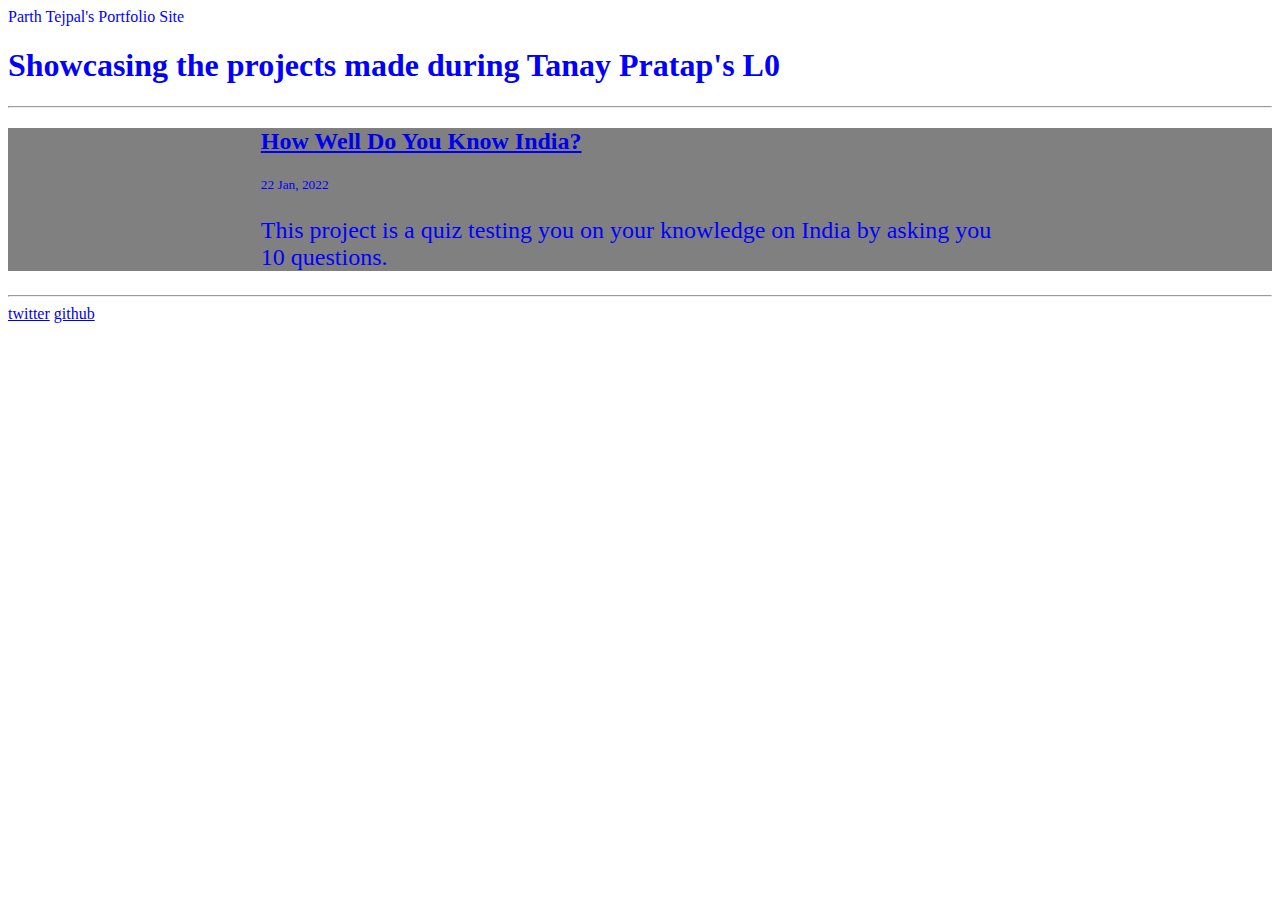
==== index.html @ b60c9ea2 "initial commit" ====
<!DOCTYPE html>
<html lang="en">
<head>
    <meta charset="UTF-8">
    <meta http-equiv="X-UA-Compatible" content="IE=edge">
    <meta name="viewport" content="width=device-width, initial-scale=1.0">
    <title>PortFolioSiteL0</title>
    <link href="styles.css" rel="stylesheet"/>
</head>
<body>
    <nav>Parth Tejpal's Portfolio Site</nav>
    <h1>Showcasing the projects made during Tanay Pratap's L0</h1>
    <hr>
    <section class="project">
        <h2><a href="https://replit.com/@ParthTejpal/HowWellDoYouIndia?embed=1&output=1"> How Well Do You Know India? </a></h2>
        <small>22 Jan, 2022</small>
        <p>This project is a quiz testing you on your knowledge on India by asking you 10 questions. </p>
    </section>
    <hr>
    <footer>
        <a href="https://twitter.com/ParthTejpal">twitter</a>
        <a href="https://github.com/Parth86">github</a>
    </footer>
</body>
</html>
---- styles.css ----
body {
    color: blue;
}
.project {
    background-color:gray;
    padding-left: 20%;
    padding-right: 20%;
}
p {
    font-size:1.5rem
}
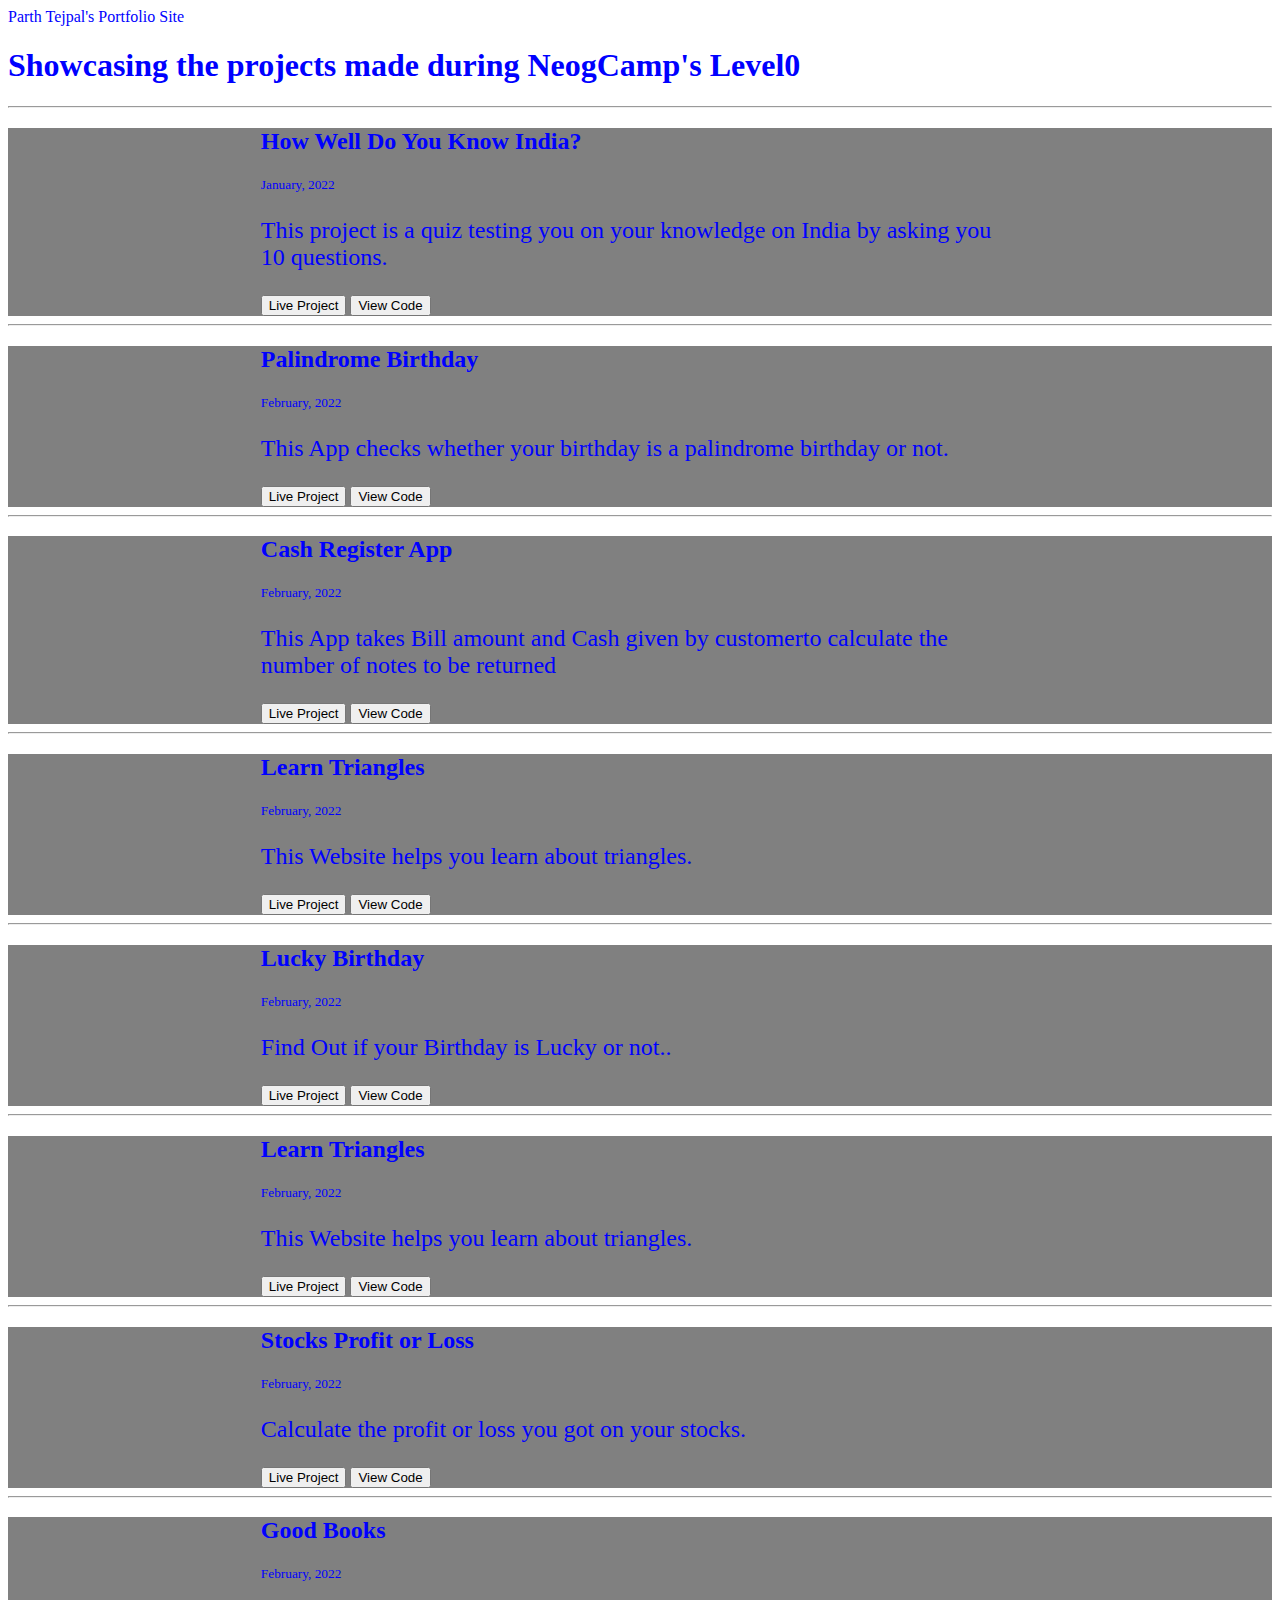
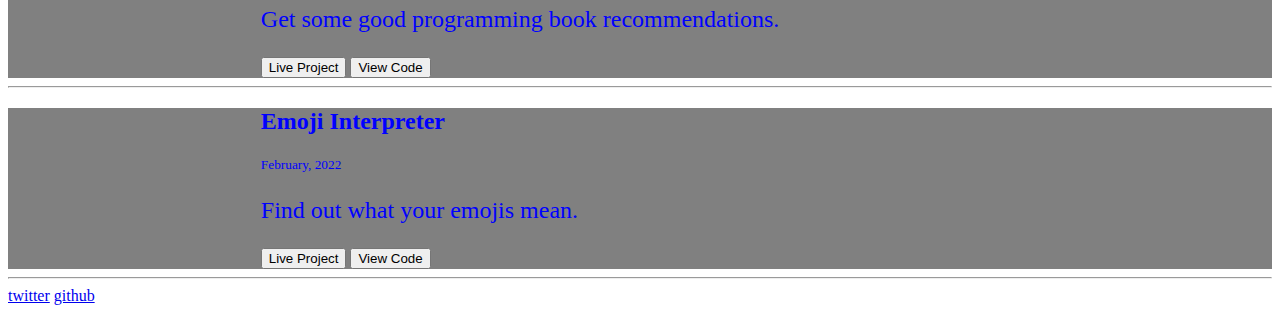
==== commit 4214fd04: "commit 1" ====
--- a/index.html
+++ b/index.html
@@ -9,14 +9,71 @@
 </head>
 <body>
     <nav>Parth Tejpal's Portfolio Site</nav>
-    <h1>Showcasing the projects made during Tanay Pratap's L0</h1>
+    <h1>Showcasing the projects made during NeogCamp's Level0</h1>
     <hr>
     <section class="project">
-        <h2><a href="https://replit.com/@ParthTejpal/HowWellDoYouIndia?embed=1&output=1"> How Well Do You Know India? </a></h2>
-        <small>22 Jan, 2022</small>
+        <h2> How Well Do You Know India?</h2>
+        <small>January, 2022</small>
         <p>This project is a quiz testing you on your knowledge on India by asking you 10 questions. </p>
-    </section>
-    <hr>
+        <a href="https://replit.com/@ParthTejpal/HowWellDoYouIndia?embed=1&output=1"><button>Live Project</button></a>
+        <button>View Code</button>
+    </section><hr />
+    <section class="project">
+        <h2>Palindrome Birthday</h2>
+        <small>February, 2022</small>
+        <p>This App checks whether your birthday is a palindrome birthday or not. </p>
+        <a href="https://parth86.github.io/PalindromeBirthdaysL0/"><button>Live Project</button></a>
+        <a href="https://github.com/Parth86/PalindromeBirthdaysL0"><button>View Code</button></a>
+    </section><hr>
+    <section class="project">
+        <h2>Cash Register App</h2>
+        <small>February, 2022</small>
+        <p>This App takes Bill amount and Cash given by customerto calculate the number of notes to be returned</p>
+        <a href="parth86.github.io/cashregisterappl0/"><button>Live Project</button></a>
+        <a href="https://github.com/Parth86/CashRegisterAppL0"><button>View Code</button></a>
+    </section><hr>
+    <section class="project">
+        <h2>Learn Triangles</h2>
+        <small>February, 2022</small>
+        <p>This Website helps you learn about triangles.</p>
+        <a href="funwithtrianglesl0.parthtejpal.repl.co/"><button>Live Project</button></a>
+        <a href="https://github.com/Parth86/FunWithTrianglesL0"><button>View Code</button></a>
+    </section><hr>
+    <section class="project">
+        <h2>Lucky Birthday</h2>
+        <small>February, 2022</small>
+        <p>Find Out if your Birthday is Lucky or not..</p>
+        <a href="luckybirthdayl0.parthtejpal.repl.co"><button>Live Project</button></a>
+        <a href="https://github.com/Parth86/LuckyBirthdayL0"><button>View Code</button></a>
+    </section><hr>
+    <section class="project">
+        <h2>Learn Triangles</h2>
+        <small>February, 2022</small>
+        <p>This Website helps you learn about triangles.</p>
+        <a href="https://funwithtrianglesl0.parthtejpal.repl.co/"><button>Live Project</button></a>
+        <a href="https://github.com/Parth86/FunWithTrianglesL0"><button>View Code</button></a>
+    </section><hr>
+    <section class="project">
+        <h2>Stocks Profit or Loss</h2>
+        <small>February, 2022</small>
+        <p>Calculate the profit or loss you got on your stocks.</p>
+        <a href="https://parth86.github.io/ProfitLossStocksL0/"><button>Live Project</button></a>
+        <a href="https://github.com/Parth86/ProfitLossStocksL0"><button>View Code</button></a>
+    </section><hr>
+    <section class="project">
+        <h2>Good Books</h2>
+        <small>February, 2022</small>
+        <p>Get some good programming book recommendations.</p>
+        <a href="https://yr9nv.csb.app/"><button>Live Project</button></a>
+        <a href="https://github.com/Parth86/GoodBooksReactL0"><button>View Code</button></a>
+    </section><hr>
+    <section class="project">
+        <h2>Emoji Interpreter</h2>
+        <small>February, 2022</small>
+        <p>Find out what your emojis mean.</p>
+        <a href="https://7w1sg.csb.app/"><button>Live Project</button></a>
+        <a href="https://codesandbox.io/s/admiring-platform-7w1sg?file=/src/App.js"><button>View Code</button></a>
+    </section><hr>
     <footer>
         <a href="https://twitter.com/ParthTejpal">twitter</a>
         <a href="https://github.com/Parth86">github</a>
--- a/styles.css
+++ b/styles.css
@@ -8,4 +8,7 @@
 }
 p {
     font-size:1.5rem
+}
+button {
+    cursor: pointer;
 }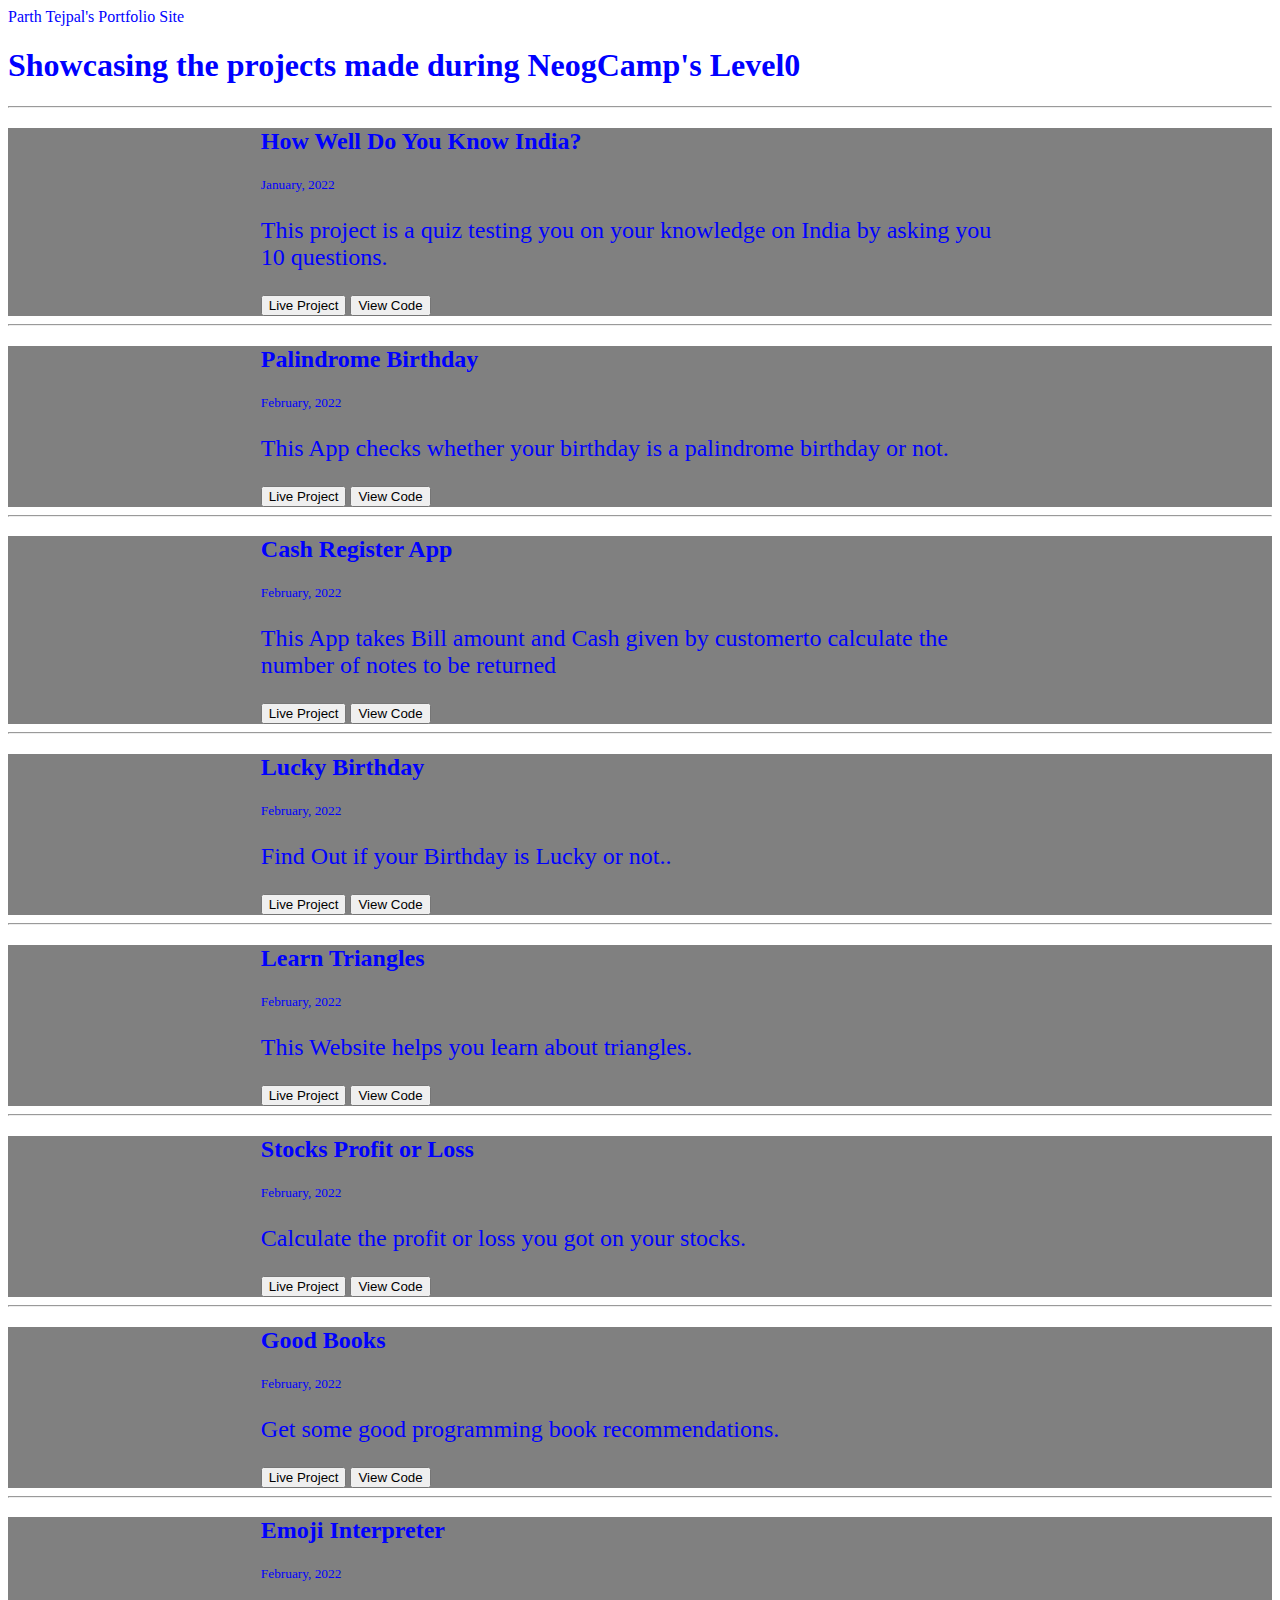
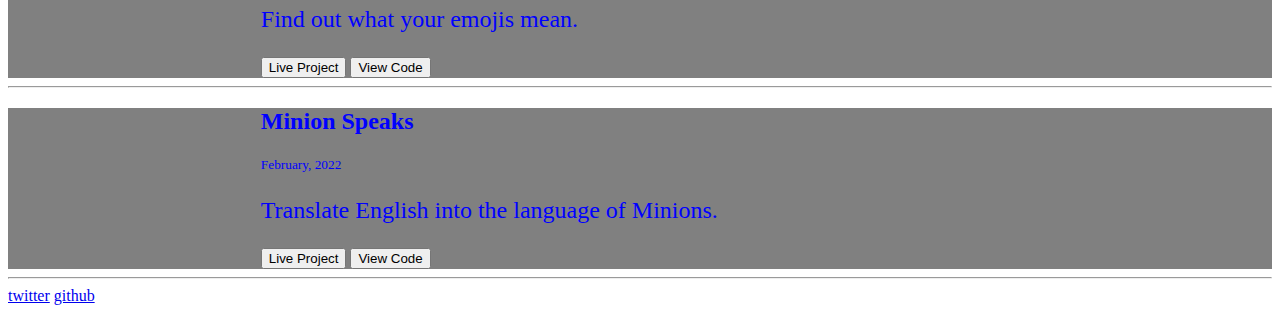
==== commit b53e1bd5: "added Minion Speaks" ====
--- a/index.html
+++ b/index.html
@@ -29,21 +29,14 @@
         <h2>Cash Register App</h2>
         <small>February, 2022</small>
         <p>This App takes Bill amount and Cash given by customerto calculate the number of notes to be returned</p>
-        <a href="parth86.github.io/cashregisterappl0/"><button>Live Project</button></a>
+        <a href="https://parth86.github.io/CashRegisterAppL0/"><button>Live Project</button></a>
         <a href="https://github.com/Parth86/CashRegisterAppL0"><button>View Code</button></a>
-    </section><hr>
-    <section class="project">
-        <h2>Learn Triangles</h2>
-        <small>February, 2022</small>
-        <p>This Website helps you learn about triangles.</p>
-        <a href="funwithtrianglesl0.parthtejpal.repl.co/"><button>Live Project</button></a>
-        <a href="https://github.com/Parth86/FunWithTrianglesL0"><button>View Code</button></a>
     </section><hr>
     <section class="project">
         <h2>Lucky Birthday</h2>
         <small>February, 2022</small>
         <p>Find Out if your Birthday is Lucky or not..</p>
-        <a href="luckybirthdayl0.parthtejpal.repl.co"><button>Live Project</button></a>
+        <a href="https://luckybirthdayl0.parthtejpal.repl.co"><button>Live Project</button></a>
         <a href="https://github.com/Parth86/LuckyBirthdayL0"><button>View Code</button></a>
     </section><hr>
     <section class="project">
@@ -74,6 +67,13 @@
         <a href="https://7w1sg.csb.app/"><button>Live Project</button></a>
         <a href="https://codesandbox.io/s/admiring-platform-7w1sg?file=/src/App.js"><button>View Code</button></a>
     </section><hr>
+    <section class="project">
+        <h2>Minion Speaks</h2>
+        <small>February, 2022</small>
+        <p>Translate English into the language of Minions.</p>
+        <a href="https://parth86.github.io/MinionSpeakL0/"><button>Live Project</button></a>
+        <a href="https://github.com/Parth86/MinionSpeakL0"><button>View Code</button></a>
+    </section><hr>
     <footer>
         <a href="https://twitter.com/ParthTejpal">twitter</a>
         <a href="https://github.com/Parth86">github</a>
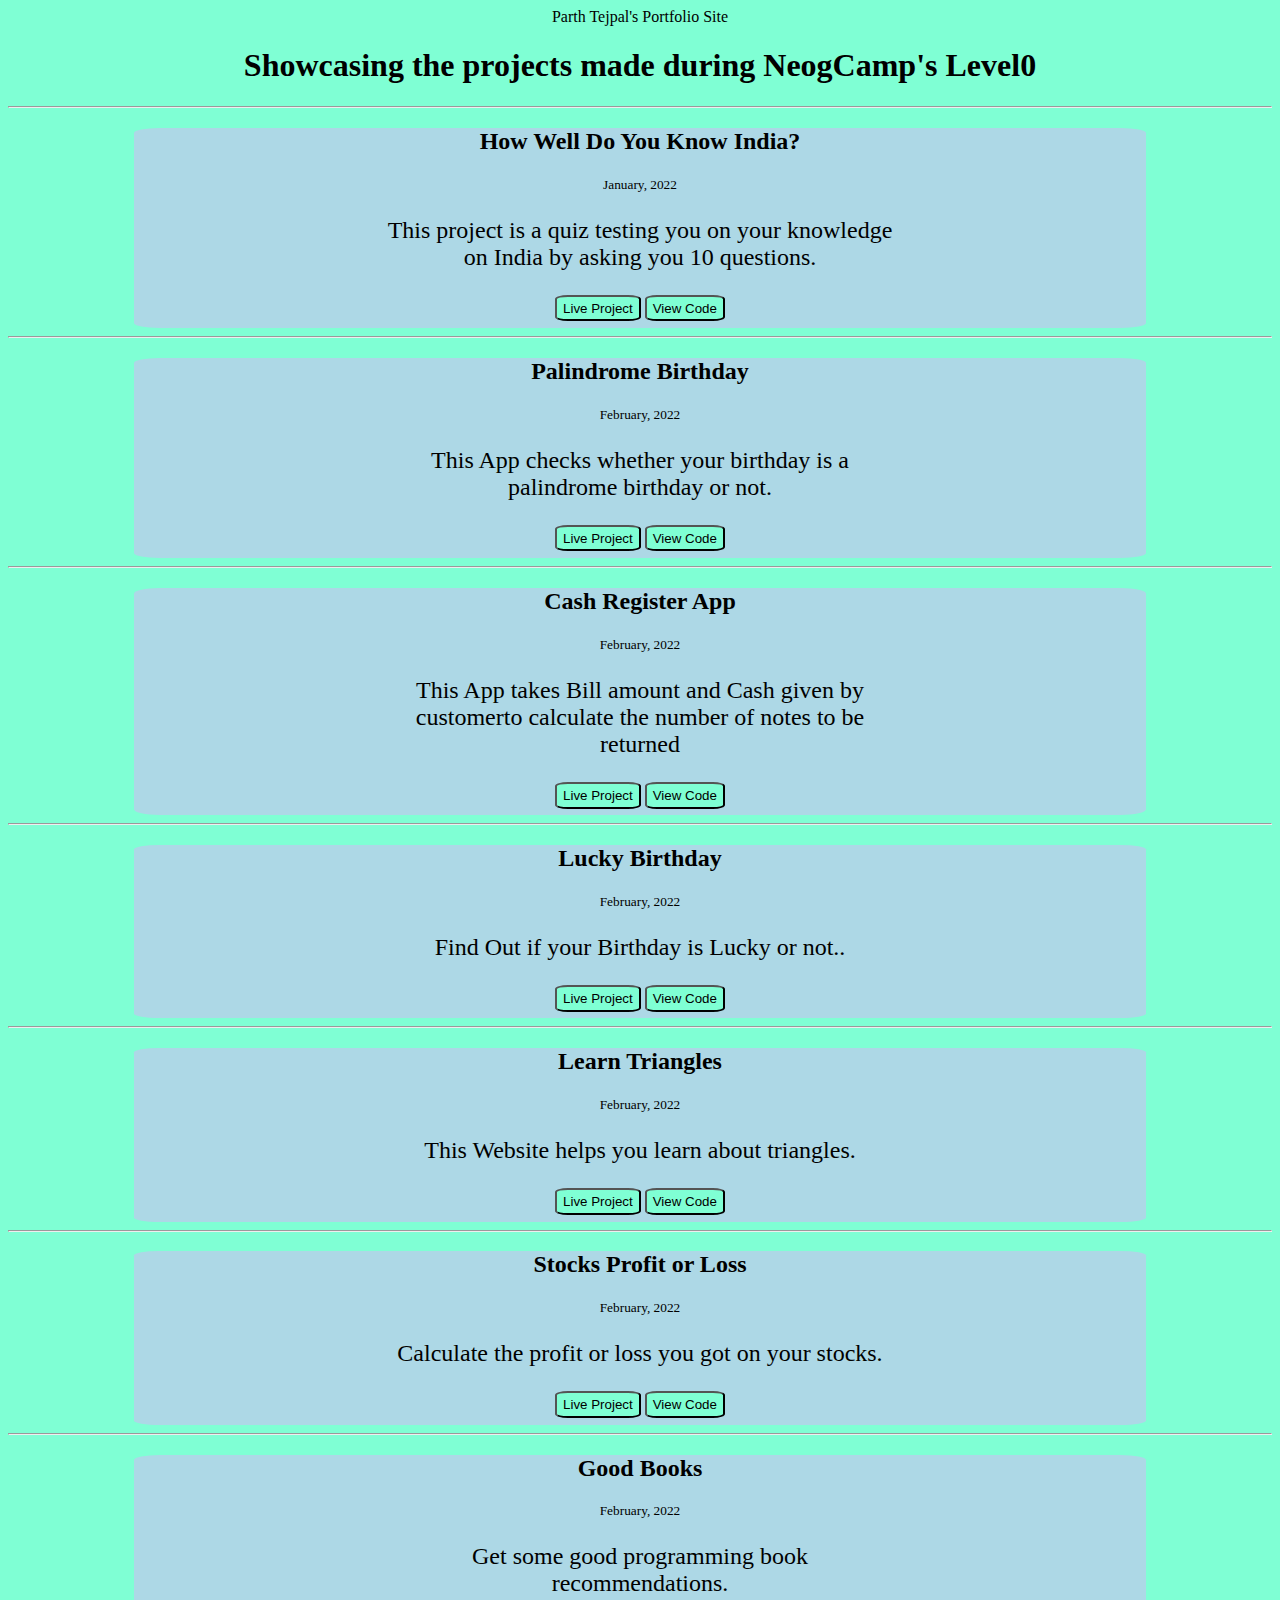
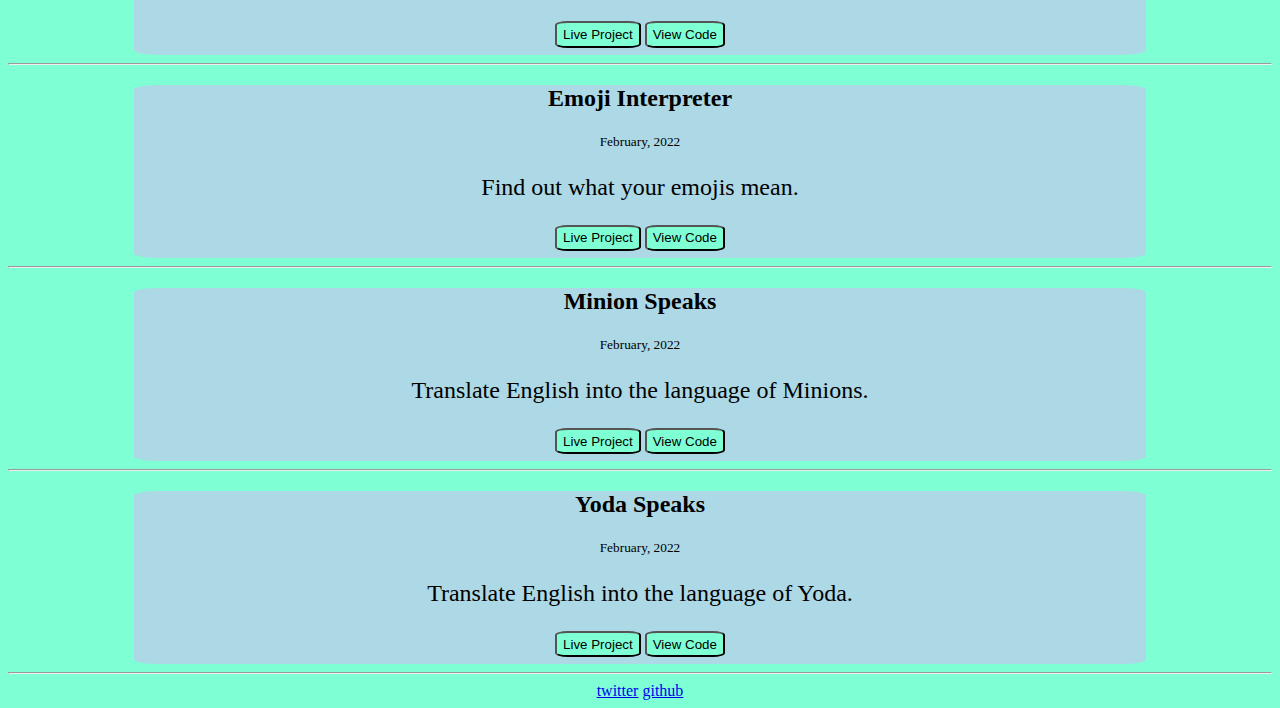
==== commit 04f84fa1: "added yoda speak" ====
--- a/index.html
+++ b/index.html
@@ -73,6 +73,13 @@
         <p>Translate English into the language of Minions.</p>
         <a href="https://parth86.github.io/MinionSpeakL0/"><button>Live Project</button></a>
         <a href="https://github.com/Parth86/MinionSpeakL0"><button>View Code</button></a>
+    </section><hr />
+    <section class="project">
+        <h2>Yoda Speaks</h2>
+        <small>February, 2022</small>
+        <p>Translate English into the language of Yoda.</p>
+        <a href="https://github.com/Parth86/YodaSpeak"><button>Live Project</button></a>
+        <a href="https://parth86.github.io/YodaSpeak/"><button>View Code</button></a>
     </section><hr>
     <footer>
         <a href="https://twitter.com/ParthTejpal">twitter</a>
--- a/styles.css
+++ b/styles.css
@@ -1,14 +1,22 @@
 body {
-    color: blue;
+    text-align: center;
+    background-color: aquamarine;
 }
 .project {
-    background-color:gray;
+    background-color:lightblue;
     padding-left: 20%;
     padding-right: 20%;
+    width: 40%;
+    margin: auto;
+    border-radius: 2.5%;
 }
 p {
     font-size:1.5rem
 }
 button {
     cursor: pointer;
+    border-radius: 15%;
+    background-color: aquamarine;
+    margin-bottom: 0.5em;
+    height: 2em;
 }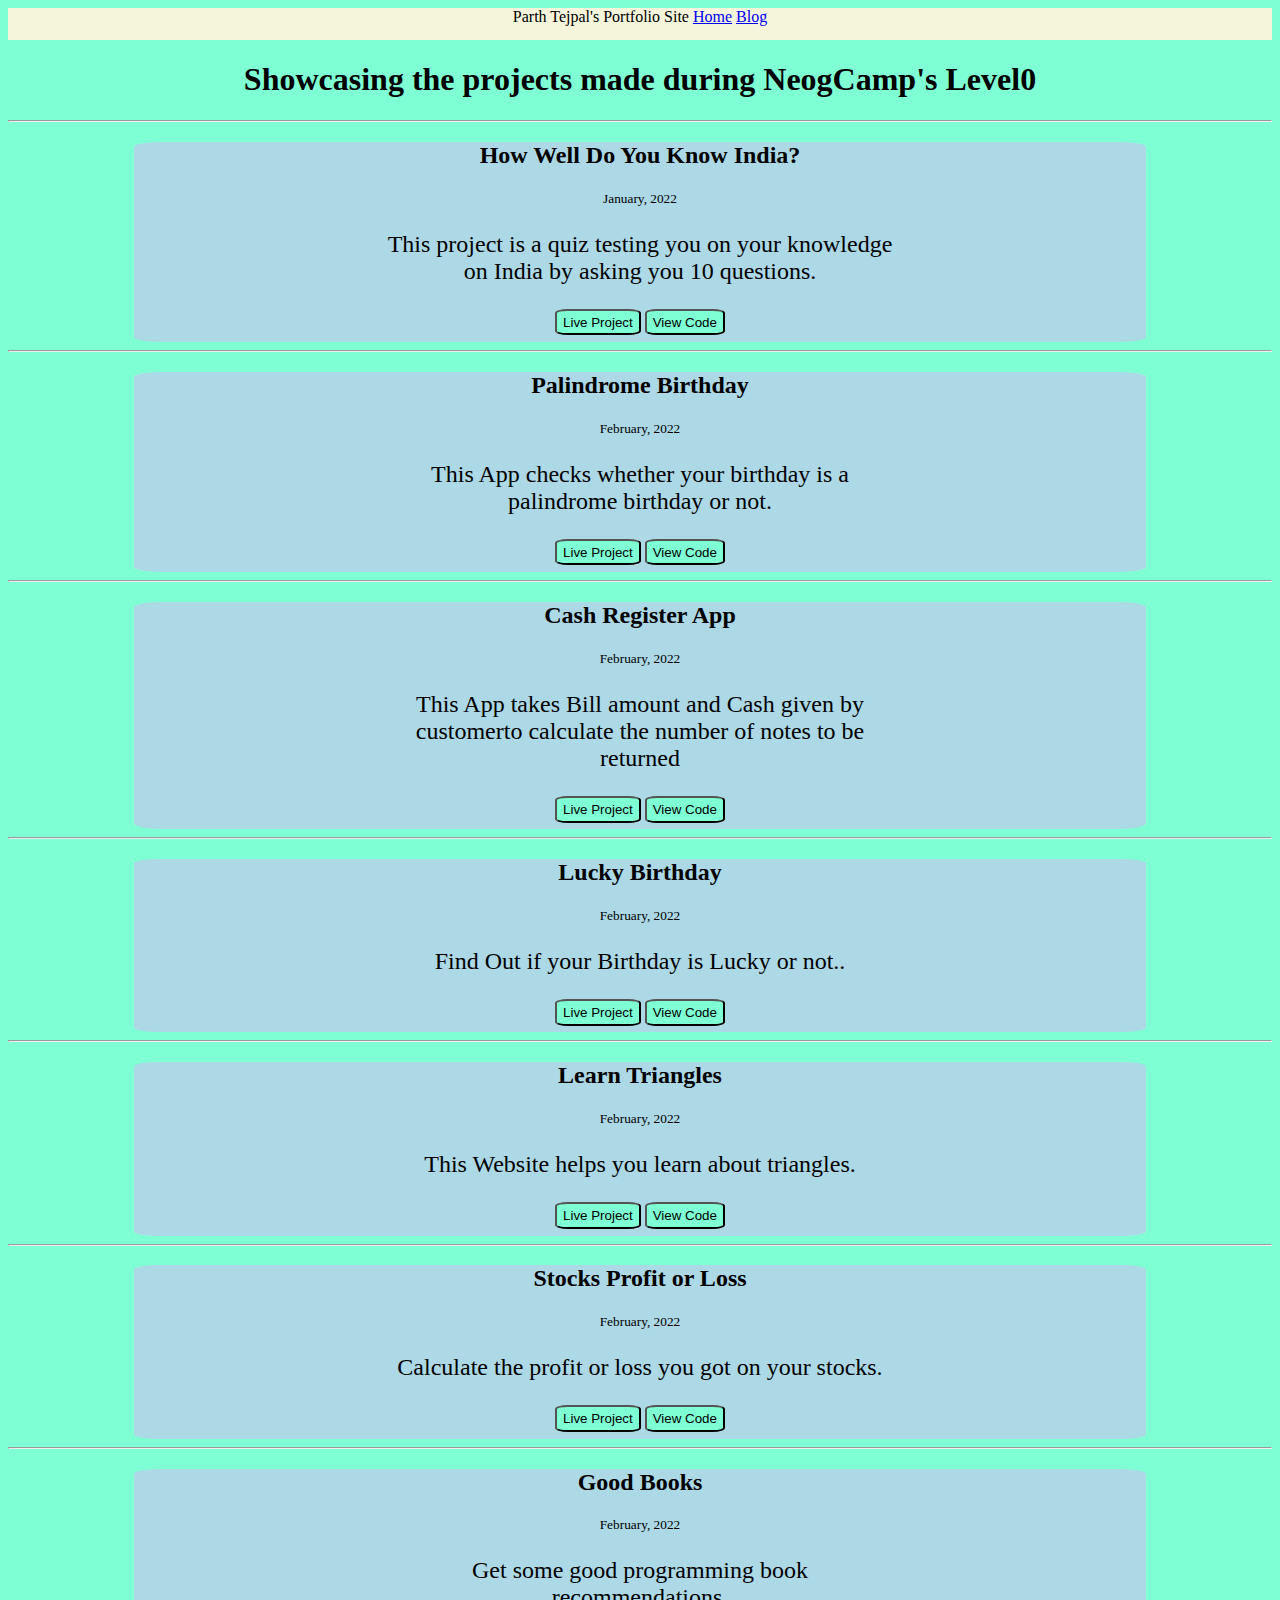
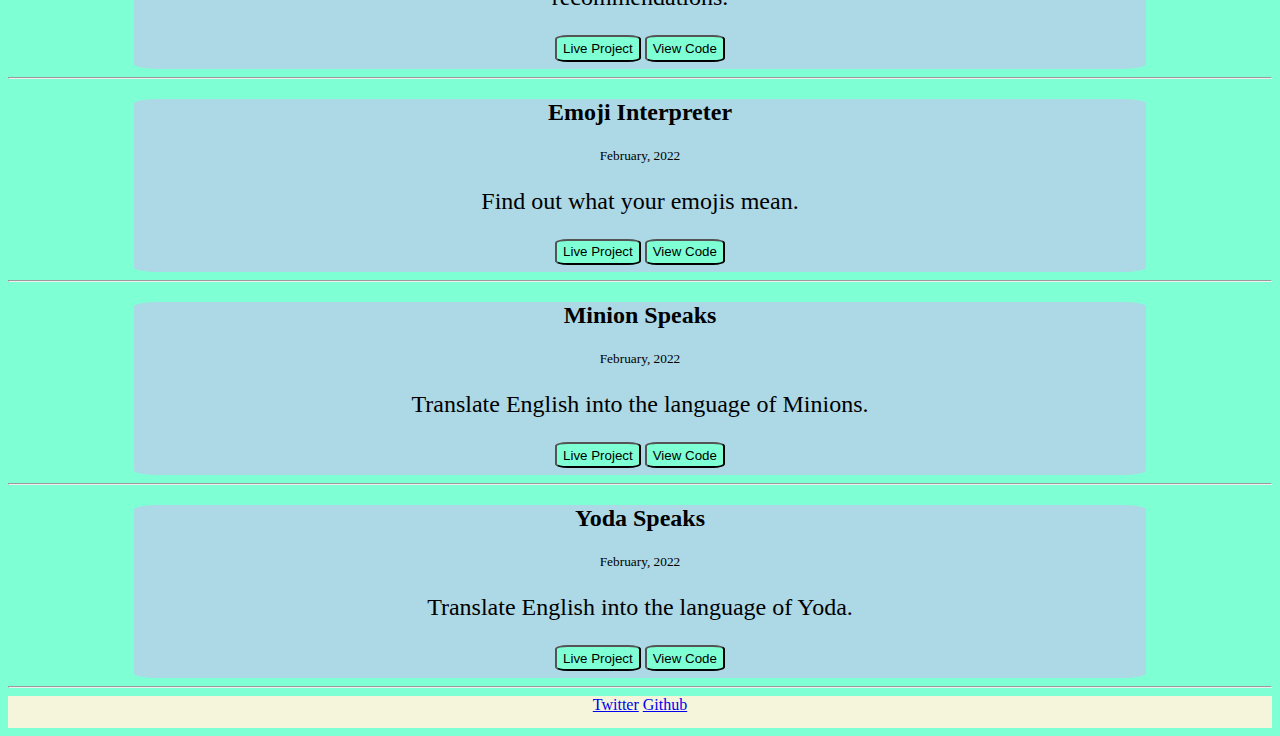
==== commit 3f87643e: "added dummy blog" ====
--- a/index.html
+++ b/index.html
@@ -8,7 +8,10 @@
     <link href="styles.css" rel="stylesheet"/>
 </head>
 <body>
-    <nav>Parth Tejpal's Portfolio Site</nav>
+    <nav>Parth Tejpal's Portfolio Site
+        <a href="index.html">Home</a>
+        <a href="blog/index .html">Blog</a>
+    </nav>
     <h1>Showcasing the projects made during NeogCamp's Level0</h1>
     <hr>
     <section class="project">
@@ -82,8 +85,8 @@
         <a href="https://parth86.github.io/YodaSpeak/"><button>View Code</button></a>
     </section><hr>
     <footer>
-        <a href="https://twitter.com/ParthTejpal">twitter</a>
-        <a href="https://github.com/Parth86">github</a>
+        <a href="https://twitter.com/ParthTejpal">Twitter</a>
+        <a href="https://github.com/Parth86">Github</a>
     </footer>
 </body>
 </html>--- a/styles.css
+++ b/styles.css
@@ -19,4 +19,12 @@
     background-color: aquamarine;
     margin-bottom: 0.5em;
     height: 2em;
+}
+nav {
+    background-color: beige;
+    height: 2em;
+}
+footer {
+    background-color: beige;
+    height: 2em;
 }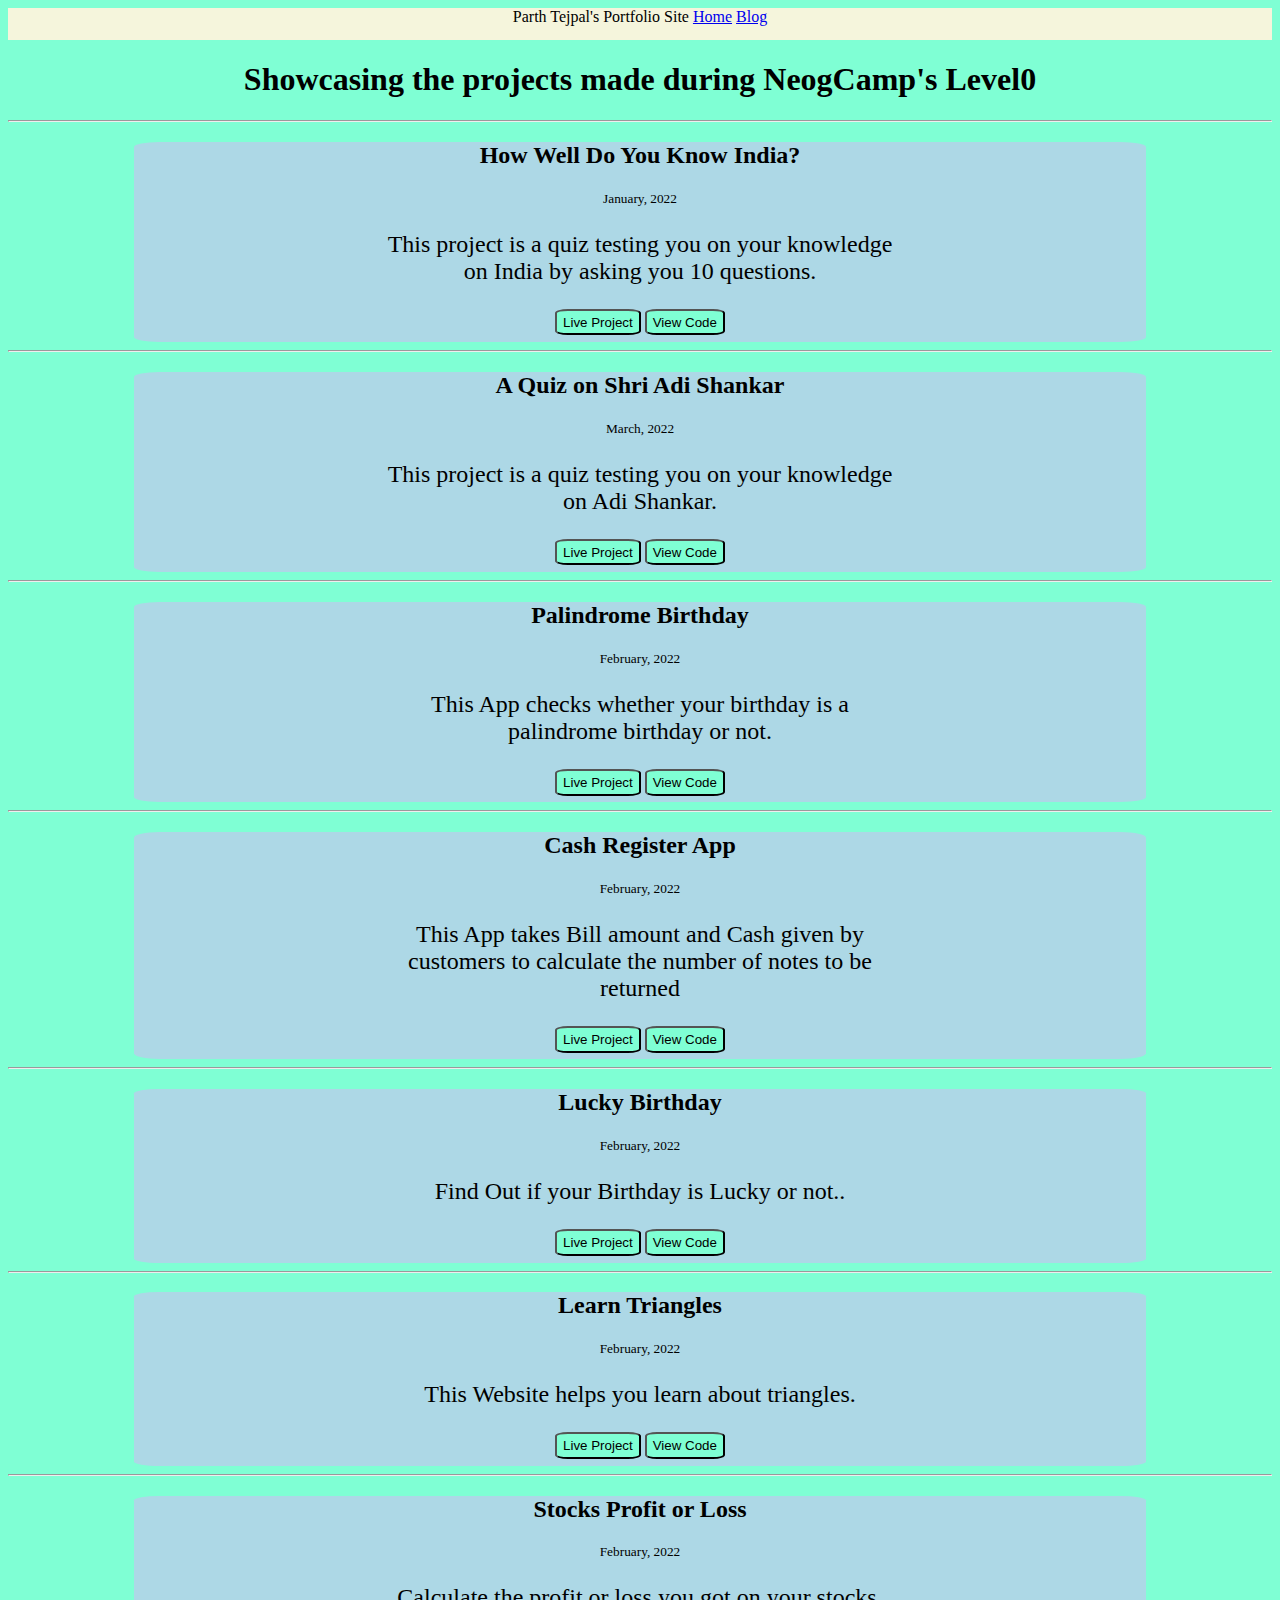
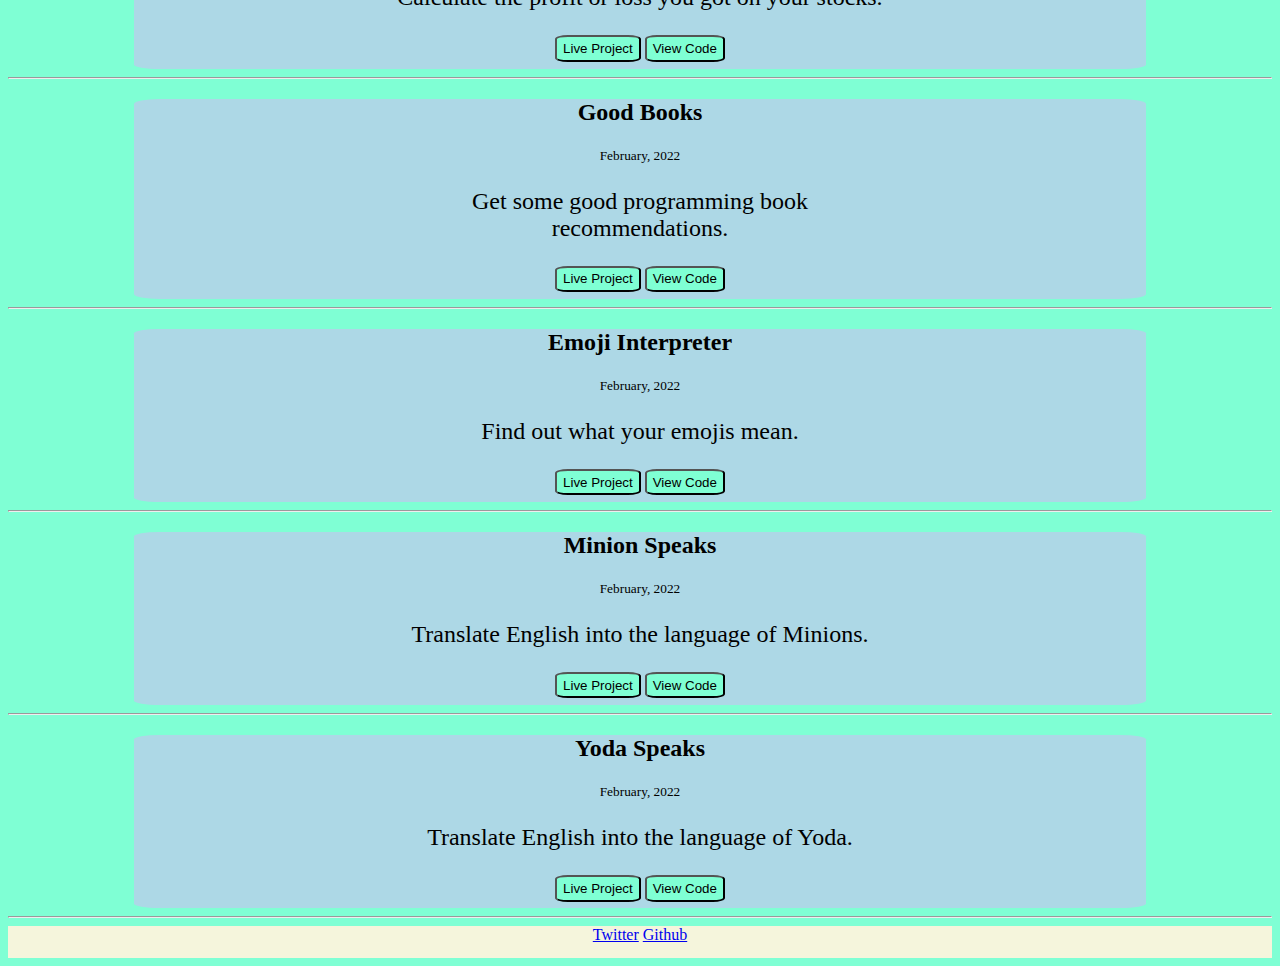
==== commit d5c29ef9: "Update index.html" ====
--- a/index.html
+++ b/index.html
@@ -22,6 +22,13 @@
         <button>View Code</button>
     </section><hr />
     <section class="project">
+        <h2> A Quiz on Shri Adi Shankar</h2>
+        <small>March, 2022</small>
+        <p>This project is a quiz testing you on your knowledge on Adi Shankar. </p>
+        <a href="https://replit.com/@ParthTejpal/Quiz-On-Adi-Shankar?embed=1&output=1"><button>Live Project</button></a>
+        <button>View Code</button>
+    </section><hr />
+    <section class="project">
         <h2>Palindrome Birthday</h2>
         <small>February, 2022</small>
         <p>This App checks whether your birthday is a palindrome birthday or not. </p>
@@ -31,7 +38,7 @@
     <section class="project">
         <h2>Cash Register App</h2>
         <small>February, 2022</small>
-        <p>This App takes Bill amount and Cash given by customerto calculate the number of notes to be returned</p>
+        <p>This App takes Bill amount and Cash given by customers to calculate the number of notes to be returned</p>
         <a href="https://parth86.github.io/CashRegisterAppL0/"><button>Live Project</button></a>
         <a href="https://github.com/Parth86/CashRegisterAppL0"><button>View Code</button></a>
     </section><hr>
